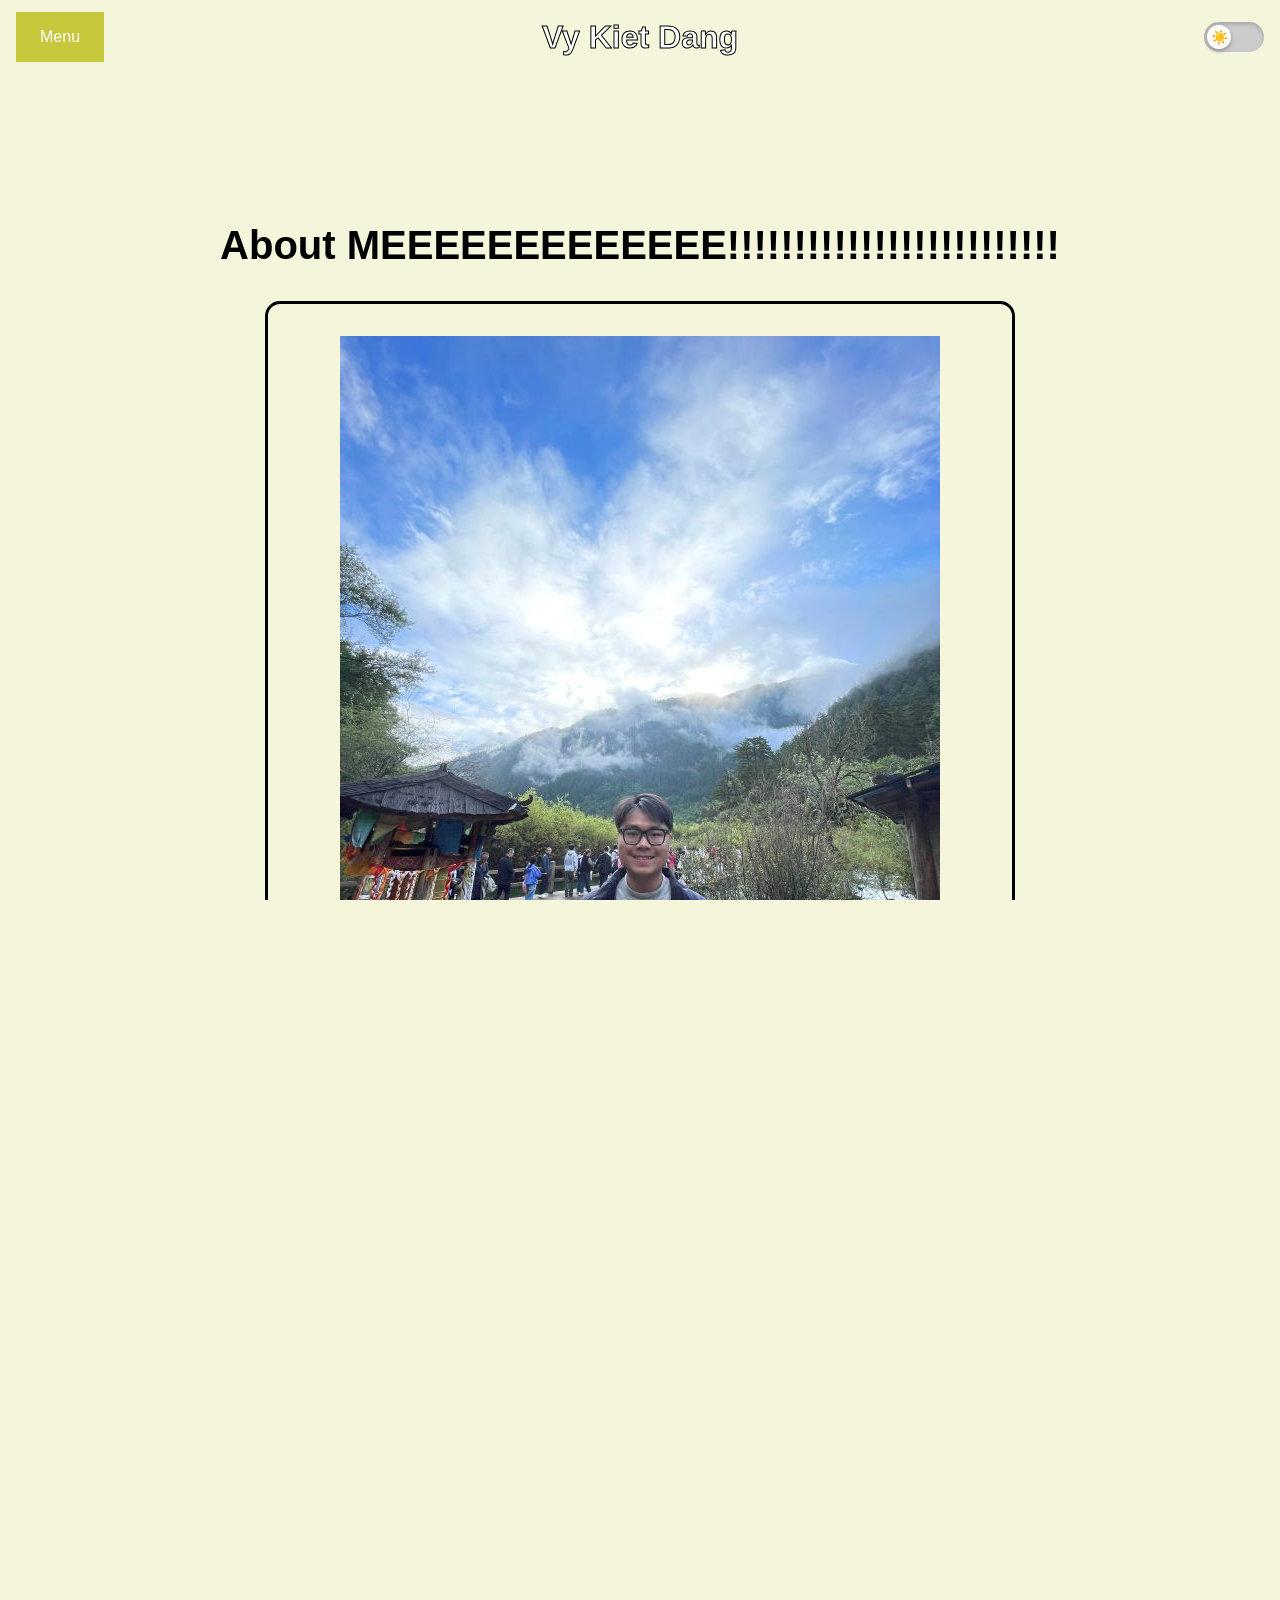
==== about-me.html @ 35a77681 "Upload file from HW4 to HW5" ====
<!doctype html>
<html lang="en">

    <!-- HEAD BEGINS -->
	<head>
		<meta charset="utf-8">
        <meta name="viewport" content="width=device-width, initial-scale=1.0, viewport-fit=cover">


		<title>CSE 134B - VyDang</title>
        <link rel="stylesheet" href="main.css" media="screen">

        <!-- Importing Custom Porsche fonts directly from porsche.com -->
        <link rel="preconnect" href="https://cdn.ui.porsche.com" crossorigin>
        <link rel="dns-prefetch" href="https://cdn.ui.porsche.com" crossorigin>

	</head>
    <!-- HEAD ENDS -->

    <!-- BODY BEGINS -->
	<body>
		<header class="navbar">
            <!-- Pure CSS Hamburger Menu (Mobile Only) -->
            <input type="checkbox" id="menu-toggle" aria-label="Toggle mobile menu">
            <label for="menu-toggle" class="hamburger-label" aria-label="Menu">
                <span></span>
                <span></span>
                <span></span>
            </label>

            <!-- Desktop Dropdown Menu -->
            <nav class="dropdown">
                <button type="button" class="dropbtn">Menu</button>
                <section class="dropdown-content">
                    <a href="index.html">Home</a>
                    <a aria-disabled="true">More to Come :D</a>

                </section>
            </nav>

            <a href="index.html" class="logo-link">
                <h1 class="logo">Vy Kiet Dang</h1>
            </a>

            <!-- Dark Light Mode -->
            <section class="theme-switch-wrapper">
                <label class="theme-switch">
                    <input type="checkbox" id="theme-toggle">
                    <span class="slider"></span>
                </label>
                <span class="theme-label">Dark Mode</span>
            </section>

            <!-- Mobile Menu (Controlled by CSS) -->
            <nav class="mobile-menu">
                <a href="index.html">Home</a>
                <a aria-disabled="true">More to Come :D</a>
            </nav>
		</header>

        <!-- MAIN BEGINS -->
		<main>
              <h2>About MEEEEEEEEEEEEE!!!!!!!!!!!!!!!!!!!!!!!!!</h2>

			<section class="about-me" id="about-me">
                <div class="two-row-layout">
                        <picture> 
                            <source srcset="resources\images\Kiet_JZG_600.jpg 600w , resources\images\KietAndHisFriends_1024.jpg 1024w" , media="(min-width: 1025px)" alt="Kiet (the middle left by the window) and his friends">
                            <img    width="600" alt="Kiet at Jiu Zhai Gou " src="resources\images\Kiet_JZG_600.jpg">
                        </picture>
                        <p> 
                            Kiet spent 3 years at Pasadena City College before transferring to <strong>UC San Diego</strong>, 
                            majoring in <strong>Computer Science</strong>. 
                            Kiet has always been amazed of <b>Robotics</b> technology, 
                            especially application in the field of transportations. 
                            Ever since moving to San Diego for college, 
                            Kiet has fall in love with this place, and is hunting for j*bs 
                            in order to stay with the warm sand and cold ocean. <br>
                            He's also obsessed with <em>Beige and Rounded corners.</em> <br>
                            Haven't mentioned, <strong>Kiet extremely loves cars and anything that could potentially injured him at highspeed</strong>.
                        </p>
                </div>
            </section>
            
            <hr>
            
			<section class="wrapper" >
                <div class="two-column-layout">
                    <ul>
                        <li>GOAL</li>
                        <li>Landing a j*b after college, preferably into automotive industry.</li>
                        <li>Get a Master Degree in the same field.</li>
                        <li>Supports my 2 younger sister's financially.</li>
                        <li>Become a College Instructor at one point and have my own startup.</li>
                    </ul>

                    <ul>
                        <li>FRUSTRATION</li>
                        <li>J*b market.</li>
                        <li>Home is a hemisphere away.</li>
                        <li>College professor is a professional yapper.</li>
                        <li>Overcooked Steak but Undercook Chicken.</li>
                        <li>UC San Diego parking situations.</li>
                        <li>Too broke for expensive hobbies.</li>
                    </ul>
                </div>
			</section> 
            
            <hr>

            <section class="wrapper">
                <div class="two-column-layout">
                <span>
                    <article>
                            <h3>My All-Time Favorite Movie Article</h3>
                            <a href="https://youtu.be/uYPbbksJxIg">
                                <h4>Oppenheimer - Directed by Christopher Nolan (YouTube Trailer)</h4>
                            </a>
                            <picture>
                                <source srcset="resources\images\oppenheimer_600.jpg 600w" alt="Oppenheimer Poster">
                                <img    width="600" alt="Oppenheimer Poster" src="resources\images\oppenheimer_600.jpg">
                            </picture>
                    </article>	
                </span>

                <span>
                    <review-box>
                        <form action="https://httpbin.org/post" method="post">
                            <fieldset>
                                <legend>Movie Feedback</legend>

                                <p>
                                <span>Have you seen the movie?</span><br>
                                <label><input type="radio" name="seen" value="yes" id="seen-yes">Yes</label>
                                <label><input type="radio" name="seen" value="no" id="seen-yes">No</label>                           
                                </p>

                                <p>
                                <label for="opinion">If so, what do you think of it?</label><br>
                                <textarea id="opinion" name="opinion" rows="5" cols="40" placeholder="Share your thoughts..."></textarea>
                                </p>

                                <!-- Disable due to having no backend DB -->
                                <p>
                                <button type="submit" value="Submit">Submit</button>
                                </p>
                            </fieldset>
                        </form>
                    </review-box>

                </span>
                
                </div>
            </section>

            
            <button type="button" class="blow-up"
            onclick="alert('MACHINE WILL SELF DESTRUCT IN 5 SECONDS.');">Try me UwU</button>
            <hr>
            
            <!-- === Custom Element #2 usage === -->
            <hello-world>
            </hello-world>
            <!-- === Custom Element #2 definition (JS allowed here) === -->
            <script>
                class HelloWorld extends HTMLElement {
                constructor() {
                    super();
                    console.log("(￣y▽￣)╭ Ohohoho.....");
                    }
                }
                customElements.define('hello-world', HelloWorld);
            </script>



		</main>
        <!-- MAIN ENDS -->


        <!-- FOOTER BEGINS -->
		<footer>
			<div>
                <p>&copy; <span id="year"></span> Vy Kiet Dang. All rights reserved.</p>
			</div>
		</footer>
        <!-- FOOTER ENDS -->

        <!-- JAVA SCRIPT LINKED -->
        <script src="darkmode.js"></script>

		<!-- JS Disable fail safe, learned it the hard way from 110 -->
        <noscript>
            <p>Hi, you are having your JavaScript turn off. This will affect some components of the website.</p>
        </noscript>

	</body>
    <!-- BODY ENDS -->

</html>
---- main.css ----
@import url("https://cdn.ui.porsche.com/porsche-design-system/styles/font-face.7076ba0.css");

/* ======================================================
    GLOBAL STYLES
====================================================== */
:root {
    --bg-color: beige;
    --text-color: black;
    --nav-bg: rgb(199, 199, 60);
    --menu-bg: #f1f1f1;
    --menu-hover: #ddd;
    --menu-active: #ccc;
    --main-border-radius: 15px;
    --strong-color: red;
}

/* View Transition API, allow for smooth page transition */
@view-transition {
    navigation: auto;
}

/* Dark mode overrides */
.dark {
    --bg-color: #2d2929;
    --text-color: #ffffff;
    --nav-bg: #92a156;
    --menu-bg: #1e1e1e;
    --menu-hover: #333;
    --menu-active: #555;
}
#theme-toggle {
    display: none; /* Hide the original button */
}

/* Switch Container */
.theme-switch-wrapper {
    order: 3;
    display: flex;
    align-items: center;
    gap: 0.5rem;
    flex-shrink: 0;
}

/* Switch Label (clickable area) */
.theme-switch {
    position: relative;
    display: inline-block;
    width: 60px;
    height: 30px;
    cursor: pointer;
}

/* The slider (background track) */
.theme-switch .slider {
    position: absolute;
    top: 0;
    left: 0;
    right: 0;
    bottom: 0;
    background-color: #ccc;
    border-radius: 30px;
    transition: background-color 0.3s ease;
    box-shadow: inset 0 2px 4px rgba(0, 0, 0, 0.2);
}

/* The circle/knob that slides */
.theme-switch .slider::before {
    content: "☀️";
    position: absolute;
    height: 24px;
    width: 24px;
    left: 3px;
    bottom: 3px;
    background-color: white;
    border-radius: 50%;
    transition: transform 0.3s ease, background-color 0.3s ease;
    display: flex;
    align-items: center;
    justify-content: center;
    font-size: 14px;
    box-shadow: 0 2px 4px rgba(0, 0, 0, 0.3);
}

/* When checked (dark mode active) */
.theme-switch input:checked + .slider {
    background-color: #4a5568;
}

.theme-switch input:checked + .slider::before {
    content: "🌙";
    transform: translateX(30px);
}

/* Hover effect */
.theme-switch:hover .slider {
    opacity: 0.9;
}

/* Hide the checkbox input */
.theme-switch input {
    opacity: 0;
    width: 0;
    height: 0;
}

/* Optional: Add text label */
.theme-label {
    color: white;
    font-size: 0.9rem;
    white-space: nowrap;
    display: none; /* Hidden by default, show on larger screens */
}


* {
    background-color: var(--bg-color);
    color: var(--text-color);
    font-family: 'Porsche Next', Arial, sans-serif;
}

*, *::before, *::after {
    box-sizing: inherit;
}

html, body {
    height: 100dvh;
    margin: 0;
    padding: 0;
    overflow-x: hidden;
    animation: slideDown 0.7s ease-in-out;
}

body {
    margin: 0;
    padding-top: env(safe-area-inset-top);
    padding-bottom: env(safe-area-inset-bottom);
}

p > b, strong, em {
    color: var(--strong-color, red);
}

/* ===========================
    ANIMATION
=========================== */
@keyframes slideDown {
    from {
        opacity: 0;
        transform: translateY(-20px);
    }
    to {
        opacity: 1;
        transform: translateY(0);
    }
}

/* ===========================
    NAVBAR - DESKTOP DEFAULT
=========================== */
.navbar {
    display: flex;
    flex-wrap: nowrap;
    justify-content: space-between;
    align-items: center;
    position: sticky;
    top: 0;
    left: 0;
    width: 100%;
    color: white;
    z-index: 1000;
    padding: 0.75rem 1rem;
    box-sizing: border-box;
    gap: 1rem;
}

/* ===========================
    CSS HAMBURGER MENU 
    FOR MOBILE DEVICES
=========================== */
/* Hide the checkbox */
#menu-toggle {
    display: none;
}

/* Hamburger Icon Container (hidden by default) */
.hamburger-label {
    display: none;
    flex-direction: column;
    cursor: pointer;
    padding: 10px;
    background-color: rgb(199, 199, 60);
    border: none;
    border-radius: 5px;
    min-width: 44px;
    min-height: 44px;
    justify-content: center;
    align-items: center;
    gap: 4px;
}

/* Hamburger Lines */
.hamburger-label span {
    width: 25px;
    height: 3px;
    background-color: white;
    transition: all 0.3s ease;
    display: block;
}

/* Animate hamburger to X when checked */
#menu-toggle:checked + .hamburger-label span:nth-child(1) {
    transform: rotate(45deg) translate(7px, 7px);
}

#menu-toggle:checked + .hamburger-label span:nth-child(2) {
    opacity: 0;
}

#menu-toggle:checked + .hamburger-label span:nth-child(3) {
    transform: rotate(-45deg) translate(7px, -7px);
}

/* Mobile Menu (hidden by default) */
.mobile-menu {
    display: none;
    position: fixed;
    top: 60px;
    left: 0;
    width: 100%;
    background-color: #f1f1f1 !important;
    box-shadow: 0px 8px 16px 0px rgba(0,0,0,0.2);
    z-index: 999;
}

/* Show mobile menu when checkbox is checked */
#menu-toggle:checked ~ .mobile-menu {
    display: block;
    animation: slideDown 0.3s ease;
}

.mobile-menu a {
    color: black; /* Force dark text */
    padding: 20px 16px;
    text-decoration: none;
    display: block;
    font-size: 18px;
    border-bottom: 1px solid #ddd;
    min-height: 44px;
    transition: background-color 0.2s ease;
}

.mobile-menu a:hover {
    background-color: #ddd !important;
}

.mobile-menu a:active {
    background-color: #ccc !important;
}

/* Dark Mode - Override for mobile menu */
.dark .mobile-menu {
    background-color: #2a2a2a !important; /* Dark mobile menu background */
    border-top: 1px solid #444;
}

.dark .mobile-menu a {
    color: #e5e5e5 !important; /* Light text in dark mode */
    background-color: #877943 !important;
    border-bottom: 1px solid #444;
}

.dark .mobile-menu a:hover {
    background-color: #3a3a3a !important; /* Slightly lighter on hover */
}

.dark .mobile-menu a:active {
    background-color: #4a4a4a !important; /* Even lighter when active */
}

/* Desktop Menu */
.dropdown {
    position: relative;
    display: inline-block;
}

.dropbtn {
    background-color: color-mix(in srgb, rgb(199, 199, 60) 70%, white);
    background-color: rgb(199, 199, 60); /* Fallback */
    color: white;
    padding: 16px 24px;
    font-size: 16px;
    border: none;
    cursor: pointer;
    min-width: 44px;
    min-height: 44px;
}

.dropdown-content {
    display: none;
    position: absolute;
    background-color: #f1f1f1 !important;
    min-width: 160px;
    box-shadow: 0px 8px 16px 0px rgba(0,0,0,0.2);
    z-index: 1;
}

.dropdown-content a {
    color: black !important;
    padding: 16px;
    text-decoration: none;
    display: block;
    min-height: 44px;
}

.dropdown-content a:hover {
    background-color: #ddd !important;
}

.dropdown-content a:active {
    background-color: #ccc !important;
}

.dropdown:hover .dropdown-content {
    display: block;
}

.dropdown:hover .dropbtn {
    background-color: #d4c27a !important;
}

/* Dark Mode - Override for dropdown */
.dark .dropdown-content {
    background-color: #2a2a2a !important; /* Dark dropdown background */
    border: 1px solid #444;
}

.dark .dropdown-content a {
    color: #e5e5e5 !important; /* Light text in dark mode */
    background-color: #877943 !important;
}

.dark .dropdown-content a:hover {
    background-color: #3a3a3a !important; /* Slightly lighter on hover */
}

.dark .dropdown-content a:active {
    background-color: #4a4a4a !important; /* Even lighter when active */
}

/* LOGO */
.logo-link {
    position: absolute;
    left: 50%;
    transform: translateX(-50%);
    text-decoration: none;
    cursor: pointer;
}

/* Desktop Logo */
.logo {
    color: white;
    font-weight: bold;
    -webkit-text-stroke: 1px black;
    margin: 0;
    font-size: 1.5rem;
}


/* ===========================
    WRAPPER & LAYOUTS
=========================== */
.wrapper {
    display: flex;           /* Flexbox for better centering */
    justify-content: center; /* Horizontally center */
    align-items: center;     /* Vertically center */
    margin: 0 auto;          /* Equal margins on both sides */
    padding: 1rem;           /* Equal padding all around */
}

main {
    padding: 1rem;
    margin-top: 40px;

    & h2 {
        text-align: center;
    }

    & > p {
        text-align: center;
    }
}

fieldset > legend {
        background-color: black;
        color: white;
        padding: 3px 6px;
}


.two-column-layout {
    display: grid;
    grid-template-columns: repeat(2, 1fr);
    border: solid;
    border-radius: var(--main-border-radius, 15px);
    padding: 1rem;
    width: 100%;
    max-width: 100%;
    column-gap: 2rem;
    row-gap: 1rem;
    overflow: hidden;  /* Clips anything trying to escape */
    transition: transform 500ms ease;  /* Transition on element */

    & ol > li:first-child , 
      ul > li:first-child {
        list-style: none;
        font-weight: bold;
        font-size: 1.2em;
        text-align: center;
        border-bottom: 2px solid;
        width: 100%; 
        margin: 0 0 0.5rem 0; 
        padding-bottom: 0.25rem;
        display: block; 
    }

    & article {
        display: flex;
        flex-direction: column;
        align-items: center;
        text-align: center;
    }

    /* Responsive Images */
    & img, 
    & picture img {
        content-visibility: auto;
        max-width: 100%;
        height: auto;
        object-fit: cover;       
        object-position: center;
    }

    & figure {
        margin: 0;
        display: flex;
        flex-direction: column;
        align-items: center;
    }

    & figcaption {
        margin-top: 0.5rem;
        font-style: italic;
    }


    /* ===========================
    TEXT WRAP FOR LONG HEADINGS
    =========================== */
    & h3, h4 {
        word-wrap: break-word;
        overflow-wrap: anywhere;
        text-align: center;
        line-height: 1.3;
    }

}

.two-column-layout:hover  {
    transform: scale(1.05);
}

.about-me {
    display: flex;
    max-inline-size: 750px;
    margin-inline: auto;
}

.two-row-layout {
    display: flex;
    justify-content: center;
    align-items: center;
    flex-direction: column;
    margin: auto;
    padding: 1rem;
    border: solid;
    border-radius: var(--main-border-radius, 15px);

    & img, 
    & picture img {
        content-visibility: auto;
        max-width: 100%;
        height: auto;
        object-fit: cover;       
        object-position: center;
    }

}

#this-is-kiet {
    align-content: center;
}

/* Buttons */
.blow-up {
    padding: 15px 25px;
    font-size: 24px;
    text-align: center;
    cursor: pointer;
    outline: none;
    color: #fff;
    background-color: red;
    border: none;
    border-radius: 15px;
    box-shadow: 0 9px #999;
    min-width: 44px;
    min-height: 44px;
    margin: auto;
    display: grid;

}

button:hover {
    background-color: rgb(213, 167, 73);
}

.blow-up:active {
    background-color: black;
    box-shadow: 0 5px #666;
    transform: translateY(4px);
}

/* ===========================
    REVIEW BOX
=========================== */
review-box {
    content-visibility: auto;
    display: block;
    border: 2px solid #333;
    border-radius: 12px;
    padding: 1em;
    margin: 1.5em 0;
    background-color: #f9f9f9;
    width: 100%;
    box-sizing: border-box;

    & h2 {
        margin-top: 0;
    }

    & p {
        margin-bottom: 1em;
    }
}

/* ===========================
    FORM
=========================== */

form {
    display: flex;
    flex-direction: column;
    gap: 1rem;
    background: #fff;
    padding: 0.5rem;
    border-radius: 6px;
    box-shadow: 0 2px 10px rgba(0,0,0,0.1);
    width: 100%;
    max-width: 400px;

    label {
        display: block;
        font-weight: 300;
        margin-bottom: 0.25rem;
    }


    textarea {
        border-color: #ccc;
    }


    fieldset {
        border: 1px solid #ddd;
        border-radius: 3px;
        padding: 1rem;
    }


    input, textarea, select, button {
        border: 1px solid #ccc;
        border-radius: 3px;
        font-size: 1rem;
    }

    /* Highlight input INVALIDATION */
    input:invalid, select:invalid {
        border: 2px solid #dc2626; 
        box-shadow: 0 0 5px rgba(220, 38, 38, 0.6); 
        border-width: 2px;
    }

    /* Highlight input VALIDATION */
    input:valid, select:valid {
        border: 2px solid #16a34a;
        box-shadow: 0 0 5px rgba(22, 163, 74, 0.4);
        border-width: 2px;
    }

    button {
        background-color: #2563eb;
        color: #fff;
        padding: 0.6rem 1.2rem;
        border: none;
        border-radius: 4px;
        cursor: pointer;
        font-size: 1rem;
        font-weight: 500;
        transition: background-color 0.2s ease;
    }

    button:hover,
    button:focus-visible {
        background-color: #1e40af;
    }

    /* Buttons */
    .button-group {
        display: flex;
        justify-content: space-between;
    }

    output {
        display: block;
        font-size: 0.9rem;
        margin-top: 0.25rem;
    }

    #info {
        color: #16a34a;
    }

    /* Focus styles (keyboard navigation) */
    input:focus, textarea:focus,
    select:focus, button:focus {
        outline: 3px solid #2563eb;
        outline-offset: 2px;
    }

    /* Outputs */
    .error {
        color: #b91c1c;
        font-size: 0.9rem;
    }

    .info {
        color: #15803d;
        font-size: 0.9rem;
    }    

    /* Flash animation for illegal input */
    @keyframes flash {
      0% { background-color: #f8d7da; }
      100% { background-color: white; }
    }
    
    .flash {
      animation: flash 0.5s;
    }
    
    .error {
      color: red;
      font-size: 0.9em;
      opacity: 1;
      transition: opacity 1s ease;
    }
    
    .fade-out {
      opacity: 0;
    }


    /* Character counter styles */
    #comment-info {
        display: block;
        font-size: 0.9rem;
        margin-top: 0.25rem;
        color: #16a34a; /* green by default */
        transition: color 0.3s ease;
    }

    #comment-info.error {
        color: #dc2626; /* red for over limit */
    }

    /* Optional field highlight for visual feedback */
    textarea.error {
        border: 2px solid #dc2626;
        box-shadow: 0 0 5px rgba(220, 38, 38, 0.6);
    }

}


/* ===========================
    MODERN CSS :has() and <pop-over>
=========================== */

/* Select the <form> that specifically 
    :has input:invalid and textarea:invalid, 
    and style that <form> */
form:has(input:invalid, textarea:invalid) {
    border: 2px solid red;
    background-color: color(srgb 100% 95.7% 95.7%);
    background-color: #fff4f4;
}

/* Select the .dropdown that specifically 
    :has .dropdown-content:hover and .dropbtn.
    Function: highlight them whenever hovered over the dropdown content */
.dropdown:has(.dropdown-content:hover) .dropbtn {
    background-color: color(srgb 98.0% 72.2% 30.2%);
    background-color: #c7b84d;
    transition: background-color 0.3s ease;
}

/* Select the <review-box> that specifically 
    :has textarea:focus.
    Function: adds a green glow effect when the <textarea> inside it is focused */
review-box:has(textarea:focus) {
    box-shadow: 0 0 30px rgba(0, 128, 0, 0.3);
    transition: box-shadow 0.3s ease;
}

/* Disable the user from scrolling as a prank */
body:has(#my-popover:popover-open) {
    overflow: hidden;
}

footer {
    text-align: center;
    padding: 2rem 1rem;
    margin-top: 3rem;
}

/* ======================================================
    MOBILE RESPONSIVE (0-600px)
====================================================== */
@media screen and (max-width: 600px) {
    /* Show Hamburger, Hide Desktop Menu */
    .hamburger-label {
        display: flex;
    }

    .dropdown {
        display: none;
    }

    /* Mobile Navigation */
    .navbar {
        justify-content: space-between;
        padding: 0.5rem 1rem;
    }

    .logo {
        position: static; /* Remove absolute positioning */
        transform: none; /* Remove transform */
        order: 2;
        font-size: 1.5rem;
        text-align: center;
        flex: 1;
        padding: 0 0.5rem;
    }
    .logo-link {
        position: static;
        transform: none;
        order: 2;
        flex: 1;
        text-align: center;
        padding: 0;
        margin: 0 0.5rem;
    }


      /* Theme Toggle Button */
    #theme-toggle {
        order: 3;
        padding: 0.4rem 0.6rem;
        font-size: 0.8rem;
    }


    /* Single Column Layout */
    .wrapper .two-column-layout {
        grid-template-columns: 1fr;
    }

    /* Ensure list headers are centered on mobile */
    .two-column-layout ol > li:first-child,
    .two-column-layout ul > li:first-child {
        text-align: center;
        width: 100%;
        margin-left: 0;
        margin-right: 0;
        padding-left: 0;
        padding-right: 0;
    }


    .two-column-layout:has(:only-child) {
        display: flex;
        flex-direction: column;
        align-items: center;
        justify-content: center;
        text-align: center;
        max-width: 600px;
        margin-inline: auto;
        padding: 1.5rem;
        gap: 1rem;
    }

    iframe {
        max-width: 100%;
        height: auto;
    }

    main {
        margin-top: 60px;
    }

    main h2 {
        font-size: 1.5rem;
    }

    .two-row-layout {
    padding: 1.5rem 1rem;
    border-style: none;  /* Remove border on small screens */
    }

    .two-row-layout img {
        max-width: 100%;
        width: 100%;  /* Full width on mobile */
    }
}

/* ======================================================
    TABLET RESPONSIVE (601px - 1024px)
====================================================== */
@media screen and (min-width: 601px) and (max-width: 1024px) {
    p { 
        font-size: 1.2rem;
    }

    li {
        font-size: 1.1rem;
    }
    
    .wrapper {
        max-width: 90%;
        padding-inline: 2rem;
    }

    .two-column-layout {
        grid-template-columns: repeat(2, 1fr);
        max-width: 100%;
        margin-inline: auto;
        gap: 1.5rem;
    }

    .logo {
        font-size: 1.8rem;
    }

    main h2 {
        font-size: 2rem;
    }

    /* Touch-friendly spacing for tablets */
    .dropdown-content a {
        padding: 18px;
        min-height: 50px;
    }

    .dropbtn {
        padding: 18px 26px;
        min-height: 50px;
    }

    .about-me {
        max-width: 90%;  /* Use more screen space */
    }

    .two-row-layout img {
        max-width: 80%;  /* Slightly constrained */
    }

}

/* ======================================================
    DESKTOP RESPONSIVE (1025px+)
====================================================== */
@media screen and (min-width: 1025px) {
    .wrapper {
        max-width: 1200px;
    }

    .two-column-layout {
        grid-template-columns: repeat(2, 1fr);
        max-width: 1000px;
        margin-inline: auto;
        gap: 3rem;
    }

    .logo {
        font-size: 2rem;
    }

    main {
        margin-top: 100px;

        & h2 {
            font-size: 2.5rem;
        }

        & > p {
            font-size: 1.2rem;
        }
    }

    .two-row-layout {
        max-width: 1000px;
        padding: 2rem;

        & img {
            max-width: 600px;  /* Prevent huge images */
        }

        & p {
            font-size: 1.1rem;  /* Larger, easier to read */
        }
    }   
}
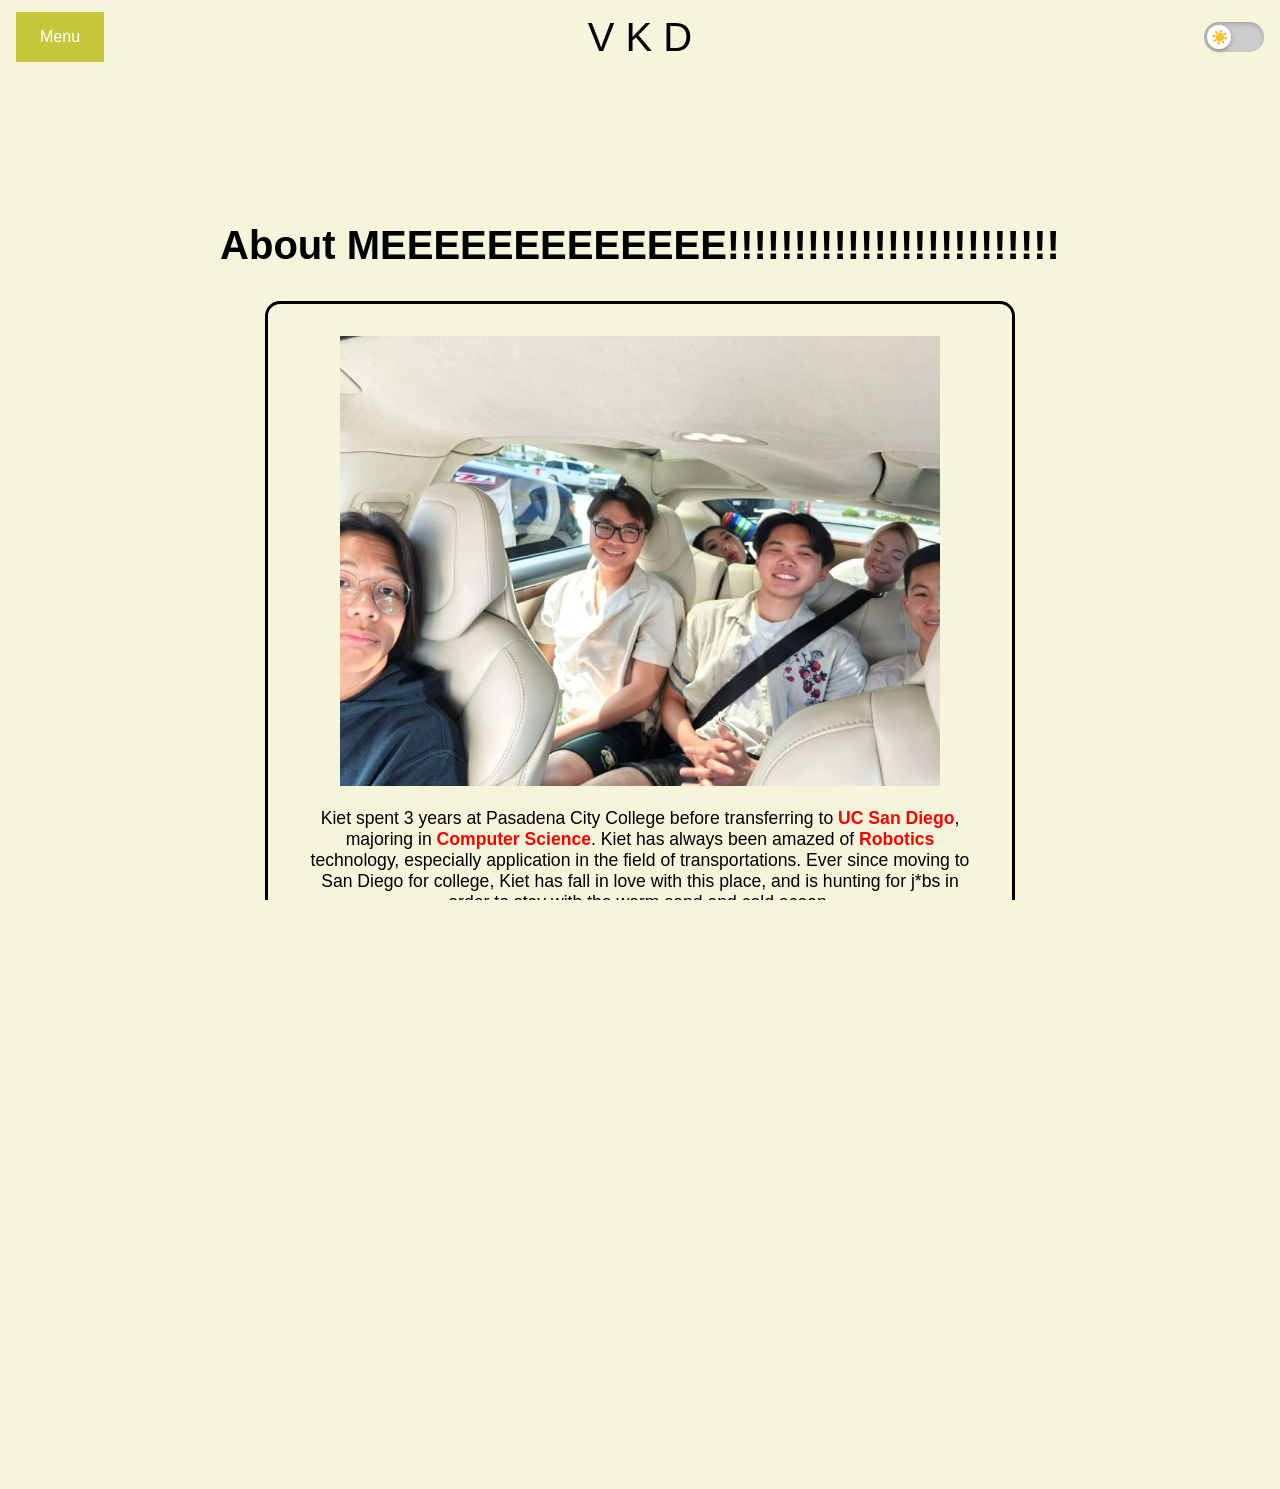
==== commit 967f19d8: "Removing unwanted tags, restyling navbar and index.html." ====
--- a/about-me.html
+++ b/about-me.html
@@ -6,19 +6,18 @@
 		<meta charset="utf-8">
         <meta name="viewport" content="width=device-width, initial-scale=1.0, viewport-fit=cover">
 
+		<title>CSE 134B - VyDang</title>
 
-		<title>CSE 134B - VyDang</title>
         <link rel="stylesheet" href="main.css" media="screen">
+        <link rel="icon" type="image/x-icon" href="resources\images\vkd.ico">
 
         <!-- Importing Custom Porsche fonts directly from porsche.com -->
         <link rel="preconnect" href="https://cdn.ui.porsche.com" crossorigin>
         <link rel="dns-prefetch" href="https://cdn.ui.porsche.com" crossorigin>
+                
+	</head>
 
-	</head>
-    <!-- HEAD ENDS -->
-
-    <!-- BODY BEGINS -->
-	<body>
+    <body>
 		<header class="navbar">
             <!-- Pure CSS Hamburger Menu (Mobile Only) -->
             <input type="checkbox" id="menu-toggle" aria-label="Toggle mobile menu">
@@ -33,14 +32,13 @@
                 <button type="button" class="dropbtn">Menu</button>
                 <section class="dropdown-content">
                     <a href="index.html">Home</a>
+                    <a href="about-me.html">About Me</a>
+                    <a href="cars.html">CARS</a>
                     <a aria-disabled="true">More to Come :D</a>
-
                 </section>
             </nav>
 
-            <a href="index.html" class="logo-link">
-                <h1 class="logo">Vy Kiet Dang</h1>
-            </a>
+            <a href="index.html" class="logo-link">V K D</a>
 
             <!-- Dark Light Mode -->
             <section class="theme-switch-wrapper">
@@ -54,6 +52,8 @@
             <!-- Mobile Menu (Controlled by CSS) -->
             <nav class="mobile-menu">
                 <a href="index.html">Home</a>
+                <a href="about-me.html">About Me</a>
+                <a href="cars.html">CARS</a>
                 <a aria-disabled="true">More to Come :D</a>
             </nav>
 		</header>
@@ -108,7 +108,8 @@
             
             <hr>
 
-            <section class="wrapper">
+            <!-- Disabling the Review Box feature. -->
+            <!-- <section class="wrapper">
                 <div class="two-column-layout">
                 <span>
                     <article>
@@ -140,7 +141,6 @@
                                 <textarea id="opinion" name="opinion" rows="5" cols="40" placeholder="Share your thoughts..."></textarea>
                                 </p>
 
-                                <!-- Disable due to having no backend DB -->
                                 <p>
                                 <button type="submit" value="Submit">Submit</button>
                                 </p>
@@ -151,12 +151,7 @@
                 </span>
                 
                 </div>
-            </section>
-
-            
-            <button type="button" class="blow-up"
-            onclick="alert('MACHINE WILL SELF DESTRUCT IN 5 SECONDS.');">Try me UwU</button>
-            <hr>
+            </section> -->
             
             <!-- === Custom Element #2 usage === -->
             <hello-world>
--- a/main.css
+++ b/main.css
@@ -89,6 +89,7 @@
 .theme-switch input:checked + .slider::before {
     content: "🌙";
     transform: translateX(30px);
+    transition: transform 0.7s ease, background-color 0.3s ease;
 }
 
 /* Hover effect */
@@ -128,6 +129,14 @@
     padding: 0;
     overflow-x: hidden;
     animation: slideDown 0.7s ease-in-out;
+}
+
+h1 {
+    font-size: 4.5rem;
+    text-align: center;
+    margin-bottom: 1.5rem;
+    font-weight: bold;
+    line-height: 1.2;
 }
 
 body {
@@ -354,17 +363,9 @@
     transform: translateX(-50%);
     text-decoration: none;
     cursor: pointer;
-}
-
-/* Desktop Logo */
-.logo {
-    color: white;
-    font-weight: bold;
-    -webkit-text-stroke: 1px black;
-    margin: 0;
-    font-size: 1.5rem;
-}
-
+    font-size: 2.5rem; 
+
+}
 
 /* ===========================
     WRAPPER & LAYOUTS
@@ -385,8 +386,9 @@
         text-align: center;
     }
 
-    & > p {
+    & p {
         text-align: center;
+        font-size: 1.4rem;
     }
 }
 
@@ -494,10 +496,6 @@
         object-position: center;
     }
 
-}
-
-#this-is-kiet {
-    align-content: center;
 }
 
 /* Buttons */
@@ -700,6 +698,202 @@
 
 }
 
+/* Project Cards Grid Container Masonry Layout*/
+.projects-grid {
+    max-width: 1200px;
+    margin: 0 auto;
+    padding: 2rem 1rem;
+    position: relative;
+}
+
+.projects-grid project-card {
+    width: calc(33.333% - 1.5rem);
+    margin: 0 !important; /* Force no margin */
+    padding: 0 !important; /* Force no padding */
+}
+
+.projects-grid project-card {
+    width: calc(33.333% - 1.5rem);
+    /* REMOVE margin-bottom - masonry handles spacing */
+}
+
+
+/* Data Control Buttons */
+.data-controls {
+    display: flex;
+    gap: 1rem;
+    justify-content: center;
+    padding: 2rem 1rem;
+    margin: 0 auto;
+    max-width: 600px;
+}
+
+.data-btn {
+    flex: 1;
+    padding: 1rem 2rem;
+    font-size: 1.1rem;
+    font-weight: 600;
+    border: 2px solid var(--nav-bg);
+    background: var(--nav-bg);
+    color: white;
+    border-radius: 8px;
+    cursor: pointer;
+    transition: all 0.3s ease;
+}
+
+.data-btn:hover {
+    background: transparent;
+    color: var(--nav-bg);
+    transform: translateY(-2px);
+}
+
+.data-btn:active {
+    transform: translateY(0);
+}
+
+/* ===========================
+    Crud preview localStorage
+=========================== */
+    .manage-form {
+        max-width: 600px;
+        margin: 0 auto;
+    }
+
+    .manage-list-container {
+        max-width: 900px;
+        margin: 0 auto;
+        width: 100%;
+    }
+
+    .list-header {
+        display: flex;
+        justify-content: space-between;
+        align-items: center;
+        margin-bottom: 1.5rem;
+        flex-wrap: wrap;
+        gap: 1rem;
+    }
+
+    .list-header h3 {
+        margin: 0;
+    }
+
+    .refresh-btn {
+        padding: 0.5rem 1rem;
+        font-size: 0.9rem;
+        cursor: pointer;
+        border-radius: 6px;
+        border: 1px solid var(--nav-bg);
+        background-color: var(--nav-bg);
+        color: white;
+        transition: opacity 0.3s ease;
+    }
+
+    .refresh-btn:hover {
+        opacity: 0.8;
+    }
+
+    .cars-list {
+        display: flex;
+        flex-direction: column;
+        gap: 1rem;
+    }
+
+    .car-item {
+        display: grid;
+        grid-template-columns: 100px 1fr auto;
+        gap: 1rem;
+        padding: 1rem;
+        background-color: rgba(255, 255, 255, 0.05);
+        border-radius: var(--main-border-radius, 15px);
+        border: 2px solid;
+        align-items: center;
+    }
+
+    .car-item img {
+        width: 100px;
+        height: 70px;
+        object-fit: cover;
+        border-radius: 8px;
+    }
+
+    .car-info {
+        flex: 1;
+    }
+
+    .car-info h4 {
+        margin: 0 0 0.5rem 0;
+    }
+
+    .car-info p {
+        margin: 0;
+        font-size: 0.9rem;
+        opacity: 0.8;
+        overflow: hidden;
+        text-overflow: ellipsis;
+        display: -webkit-box;
+        -webkit-line-clamp: 2;
+        -webkit-box-orient: vertical;
+    }
+
+    .car-actions {
+        display: flex;
+        gap: 0.5rem;
+        flex-direction: column;
+    }
+
+    .car-actions button {
+        padding: 0.5rem 1rem;
+        border: none;
+        border-radius: 6px;
+        font-size: 0.9rem;
+        cursor: pointer;
+        min-width: 80px;
+        transition: transform 0.2s ease, opacity 0.3s ease;
+    }
+
+    .car-actions button:hover {
+        opacity: 0.9;
+        transform: translateY(-2px);
+    }
+
+    .btn-edit {
+        background-color: #3b82f6;
+        color: white;
+    }
+
+    .btn-delete {
+        background-color: #ef4444;
+        color: white;
+    }
+
+    .empty-state {
+        text-align: center;
+        padding: 3rem;
+        opacity: 0.6;
+    }
+
+    @media (max-width: 600px) {
+        .car-item {
+            grid-template-columns: 1fr;
+            text-align: center;
+        }
+
+        .car-item img {
+            margin: 0 auto;
+        }
+
+        .car-actions {
+            flex-direction: row;
+            justify-content: center;
+        }
+
+        .list-header {
+            flex-direction: column;
+            text-align: center;
+        }
+    }
+
 
 /* ===========================
     MODERN CSS :has() and <pop-over>
@@ -761,15 +955,6 @@
         padding: 0.5rem 1rem;
     }
 
-    .logo {
-        position: static; /* Remove absolute positioning */
-        transform: none; /* Remove transform */
-        order: 2;
-        font-size: 1.5rem;
-        text-align: center;
-        flex: 1;
-        padding: 0 0.5rem;
-    }
     .logo-link {
         position: static;
         transform: none;
@@ -778,10 +963,11 @@
         text-align: center;
         padding: 0;
         margin: 0 0.5rem;
-    }
-
-
-      /* Theme Toggle Button */
+        font-size: 2.5rem; 
+    }
+
+
+    /* Theme Toggle Button */
     #theme-toggle {
         order: 3;
         padding: 0.4rem 0.6rem;
@@ -825,6 +1011,10 @@
 
     main {
         margin-top: 60px;
+
+        & p {
+            font-size: 1.2rem;
+        }
     }
 
     main h2 {
@@ -840,6 +1030,31 @@
         max-width: 100%;
         width: 100%;  /* Full width on mobile */
     }
+
+    /* Project Cards Grid Container */
+    .projects-grid {
+        display: flex;
+        flex-direction: column;
+        align-items: center;
+        gap: 1.5rem;
+        padding: 1rem;
+    }
+    
+    .projects-grid project-card {
+        width: 100%;
+        max-width: 350px;
+    }
+
+    .data-controls {
+        flex-direction: column;
+        padding: 1rem;
+    }
+
+    h1 {
+        font-size: 4rem;
+        text-align: center;
+    }
+
 }
 
 /* ======================================================
@@ -866,10 +1081,6 @@
         gap: 1.5rem;
     }
 
-    .logo {
-        font-size: 1.8rem;
-    }
-
     main h2 {
         font-size: 2rem;
     }
@@ -891,6 +1102,10 @@
 
     .two-row-layout img {
         max-width: 80%;  /* Slightly constrained */
+    }
+    
+    .projects-grid project-card {
+        width: calc(50% - 1.5rem);
     }
 
 }
@@ -910,10 +1125,6 @@
         gap: 3rem;
     }
 
-    .logo {
-        font-size: 2rem;
-    }
-
     main {
         margin-top: 100px;
 
@@ -922,7 +1133,7 @@
         }
 
         & > p {
-            font-size: 1.2rem;
+            font-size: 1.7rem;
         }
     }
 
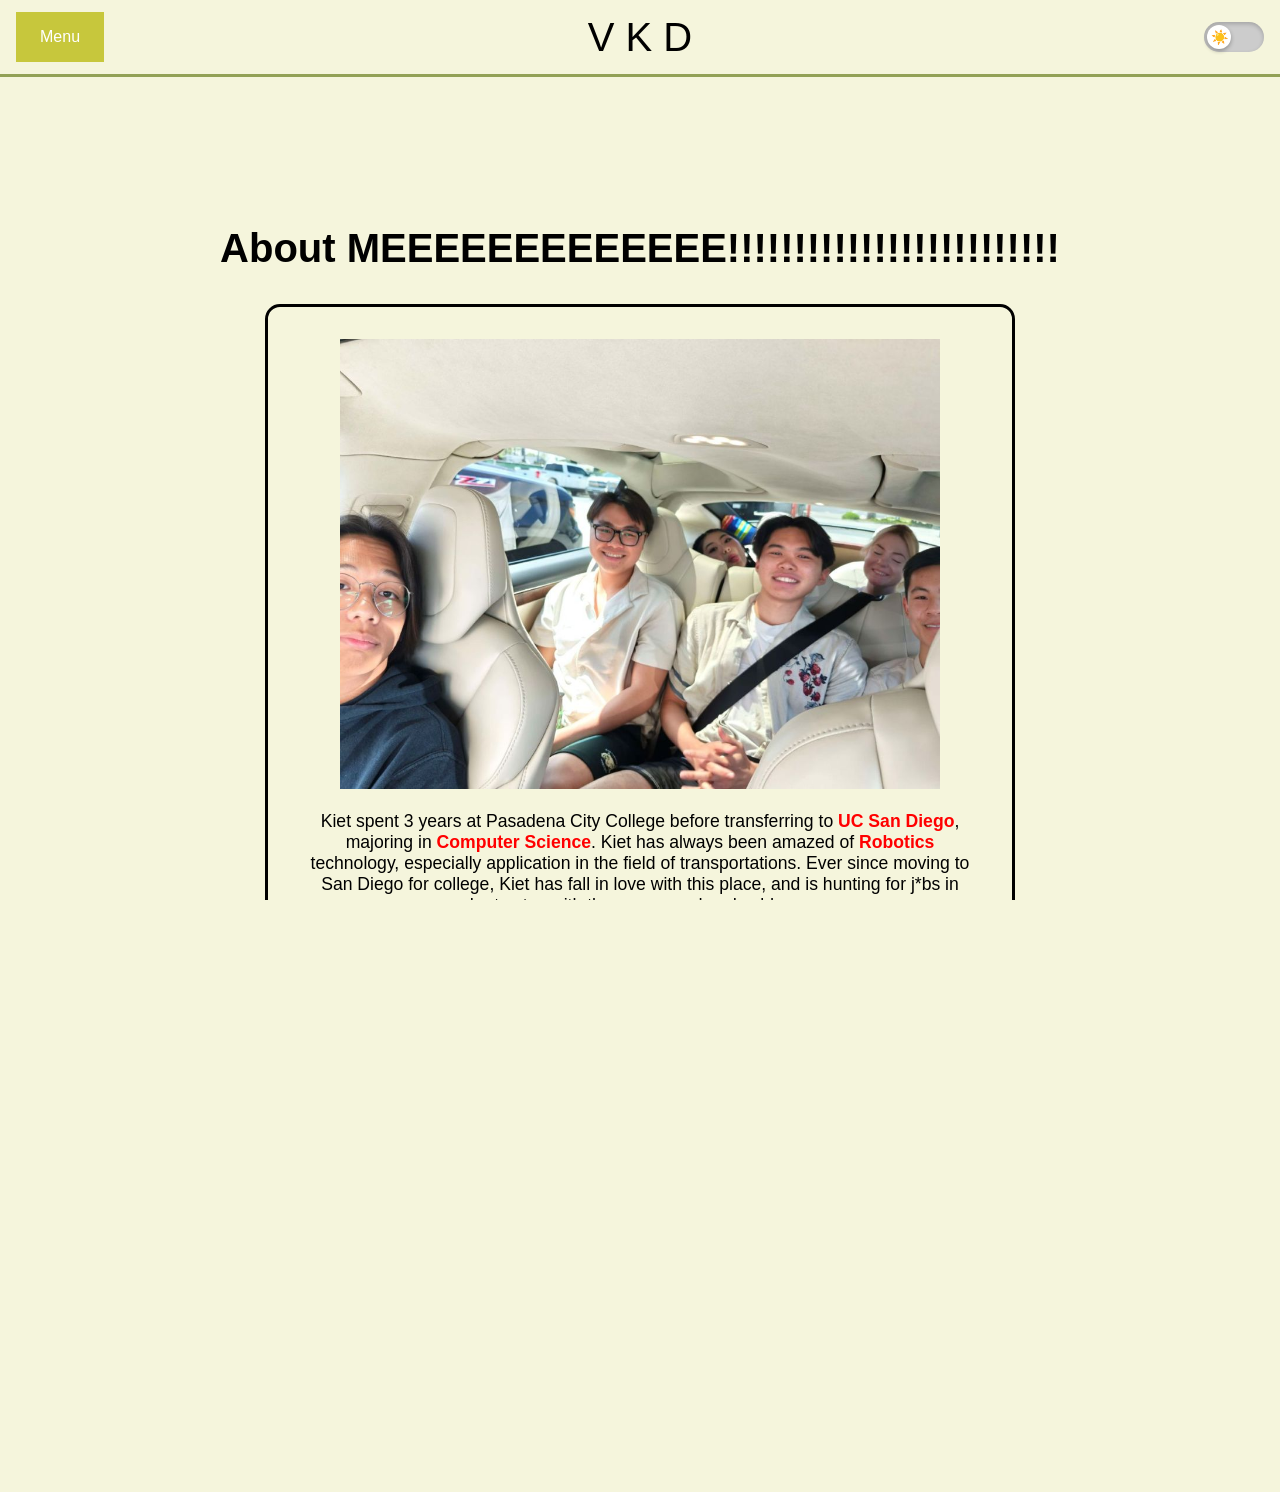
==== commit d8467997: "Finished with all of my html pages and styling. Ready to migrate completely to Astro." ====
--- a/about-me.html
+++ b/about-me.html
@@ -33,8 +33,9 @@
                 <section class="dropdown-content">
                     <a href="index.html">Home</a>
                     <a href="about-me.html">About Me</a>
-                    <a href="cars.html">CARS</a>
-                    <a aria-disabled="true">More to Come :D</a>
+                    <a href="cars.html">Cars</a>
+                    <a href="contact.html">Contact Kiet</a>
+                    <a href="project.html">Projects</a>
                 </section>
             </nav>
 
@@ -53,8 +54,9 @@
             <nav class="mobile-menu">
                 <a href="index.html">Home</a>
                 <a href="about-me.html">About Me</a>
-                <a href="cars.html">CARS</a>
-                <a aria-disabled="true">More to Come :D</a>
+                <a href="cars.html">Cars</a>
+                <a href="contact.html">Contact Kiet</a>
+                <a href="project.html">Projects</a>
             </nav>
 		</header>
 
--- a/main.css
+++ b/main.css
@@ -132,7 +132,7 @@
 }
 
 h1 {
-    font-size: 4.5rem;
+    font-size: 5.5rem;
     text-align: center;
     margin-bottom: 1.5rem;
     font-weight: bold;
@@ -180,6 +180,7 @@
     padding: 0.75rem 1rem;
     box-sizing: border-box;
     gap: 1rem;
+    border-bottom: solid #92a156;
 }
 
 /* ===========================
@@ -400,6 +401,7 @@
 
 
 .two-column-layout {
+    margin: auto;
     display: grid;
     grid-template-columns: repeat(2, 1fr);
     border: solid;
@@ -411,6 +413,15 @@
     row-gap: 1rem;
     overflow: hidden;  /* Clips anything trying to escape */
     transition: transform 500ms ease;  /* Transition on element */
+    align-items: center;  /* Vertically center grid items */
+
+    & span {
+        display: flex;
+        flex-direction: column;
+        justify-content: center;
+        align-items: center;
+        text-align: center;
+    }
 
     & ol > li:first-child , 
       ul > li:first-child {
@@ -754,9 +765,19 @@
 /* ===========================
     Crud preview localStorage
 =========================== */
+    .crud-container{
+        display: flex;
+        justify-content: center;
+        align-items: center;
+        flex-direction: column;
+        width: 100%;
+        margin: 0 auto;
+    }
+
     .manage-form {
         max-width: 600px;
         margin: 0 auto;
+        width: 100%;
     }
 
     .manage-list-container {
@@ -832,7 +853,6 @@
         overflow: hidden;
         text-overflow: ellipsis;
         display: -webkit-box;
-        -webkit-line-clamp: 2;
         -webkit-box-orient: vertical;
     }
 
@@ -928,6 +948,53 @@
 /* Disable the user from scrolling as a prank */
 body:has(#my-popover:popover-open) {
     overflow: hidden;
+}
+
+/* Contact Links - Styled Square Boxes */
+.contact-links {
+    display: flex;
+    gap: 2rem;
+    justify-content: center;
+    flex-wrap: wrap;
+    list-style: none;
+    padding: 0;
+    margin: 2rem 0;
+}
+
+.contact-links li {
+    list-style: none;
+}
+
+.contact-links a {
+    display: inline-flex;
+    align-items: center;
+    justify-content: center;
+    width: 120px;
+    height: 120px;
+    background: linear-gradient(135deg, #667eea 0%, #764ba2 100%);
+    color: white;
+    text-decoration: none;
+    border-radius: 8px;
+    font-weight: 600;
+    transition: all 0.3s ease;
+    text-align: center;
+    padding: 1rem;
+    box-sizing: border-box;
+}
+
+.contact-links a:hover {
+    transform: translateY(-5px);
+    box-shadow: 0 8px 20px rgba(0, 0, 0, 0.2);
+}
+
+.contact-links svg {
+    width: 48px;
+    height: 48px;
+    transition: transform 0.3s ease;
+}
+
+.contact-links a:hover svg {
+    transform: scale(1.1);
 }
 
 footer {
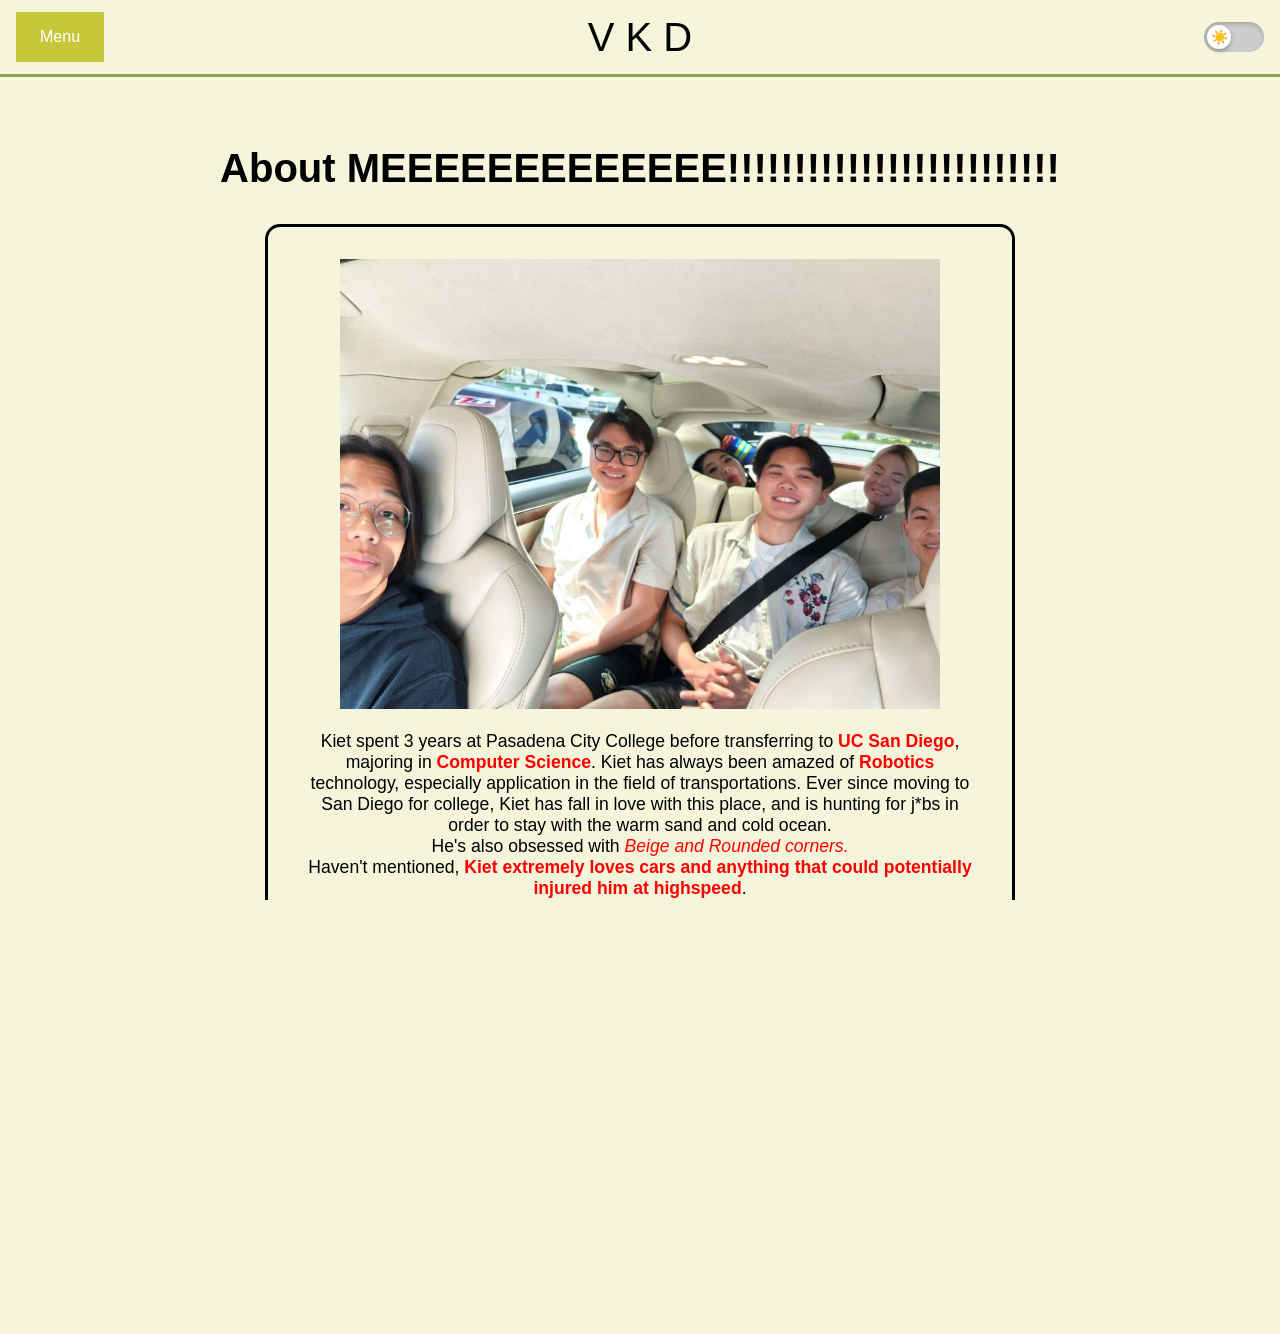
==== commit d10b1440: "Final tunes before switching completely to ASTRO" ====
--- a/about-me.html
+++ b/about-me.html
@@ -108,8 +108,6 @@
                 </div>
 			</section> 
             
-            <hr>
-
             <!-- Disabling the Review Box feature. -->
             <!-- <section class="wrapper">
                 <div class="two-column-layout">
@@ -179,6 +177,7 @@
 		<footer>
 			<div>
                 <p>&copy; <span id="year"></span> Vy Kiet Dang. All rights reserved.</p>
+                <a href="contact.html">Contact @Kiet</a>
 			</div>
 		</footer>
         <!-- FOOTER ENDS -->
--- a/main.css
+++ b/main.css
@@ -4,6 +4,7 @@
     GLOBAL STYLES
 ====================================================== */
 :root {
+    --transition-theme: all 0.7s cubic-bezier(0.4, 0, 0.2, 1);
     --bg-color: beige;
     --text-color: black;
     --nav-bg: rgb(199, 199, 60);
@@ -19,7 +20,7 @@
     navigation: auto;
 }
 
-/* Dark mode overrides */
+/* Dark mode configurations */
 .dark {
     --bg-color: #2d2929;
     --text-color: #ffffff;
@@ -28,6 +29,12 @@
     --menu-hover: #333;
     --menu-active: #555;
 }
+
+/* Add smooth transitions to elements using CSS variables */
+body, nav, .menu, main, section {
+    transition: var(--transition-theme);
+}
+
 #theme-toggle {
     display: none; /* Hide the original button */
 }
@@ -59,7 +66,7 @@
     bottom: 0;
     background-color: #ccc;
     border-radius: 30px;
-    transition: background-color 0.3s ease;
+    transition: var(--transition-theme);
     box-shadow: inset 0 2px 4px rgba(0, 0, 0, 0.2);
 }
 
@@ -73,7 +80,7 @@
     bottom: 3px;
     background-color: white;
     border-radius: 50%;
-    transition: transform 0.3s ease, background-color 0.3s ease;
+    transition: var(--transition-theme);
     display: flex;
     align-items: center;
     justify-content: center;
@@ -88,8 +95,7 @@
 
 .theme-switch input:checked + .slider::before {
     content: "🌙";
-    transform: translateX(30px);
-    transition: transform 0.7s ease, background-color 0.3s ease;
+    transform: translateX(30px) rotate(360deg);
 }
 
 /* Hover effect */
@@ -112,11 +118,11 @@
     display: none; /* Hidden by default, show on larger screens */
 }
 
-
 * {
     background-color: var(--bg-color);
     color: var(--text-color);
     font-family: 'Porsche Next', Arial, sans-serif;
+    transition: var(--transition-theme);
 }
 
 *, *::before, *::after {
@@ -129,6 +135,8 @@
     padding: 0;
     overflow-x: hidden;
     animation: slideDown 0.7s ease-in-out;
+    display: flex;
+    flex-direction: column;
 }
 
 h1 {
@@ -181,6 +189,7 @@
     box-sizing: border-box;
     gap: 1rem;
     border-bottom: solid #92a156;
+    transition: var(--transition-theme);
 }
 
 /* ===========================
@@ -291,11 +300,11 @@
 .dropdown {
     position: relative;
     display: inline-block;
+    transition: var(--transition-theme);
 }
 
 .dropbtn {
-    background-color: color-mix(in srgb, rgb(199, 199, 60) 70%, white);
-    background-color: rgb(199, 199, 60); /* Fallback */
+    background-color: rgb(199, 199, 60);
     color: white;
     padding: 16px 24px;
     font-size: 16px;
@@ -303,6 +312,7 @@
     cursor: pointer;
     min-width: 44px;
     min-height: 44px;
+    transition: all 0.75s cubic-bezier(0.4, 0, 0.2, 1);
 }
 
 .dropdown-content {
@@ -365,7 +375,6 @@
     text-decoration: none;
     cursor: pointer;
     font-size: 2.5rem; 
-
 }
 
 /* ===========================
@@ -381,7 +390,8 @@
 
 main {
     padding: 1rem;
-    margin-top: 40px;
+    margin-top: 20px;
+    flex: 1;
 
     & h2 {
         text-align: center;
@@ -390,6 +400,10 @@
     & p {
         text-align: center;
         font-size: 1.4rem;
+    }
+
+    & a {
+        font-size: 1.5rem;
     }
 }
 
@@ -414,6 +428,7 @@
     overflow: hidden;  /* Clips anything trying to escape */
     transition: transform 500ms ease;  /* Transition on element */
     align-items: center;  /* Vertically center grid items */
+    transition: var(--transition-theme);
 
     & span {
         display: flex;
@@ -421,6 +436,7 @@
         justify-content: center;
         align-items: center;
         text-align: center;
+
     }
 
     & ol > li:first-child , 
@@ -569,7 +585,7 @@
     display: flex;
     flex-direction: column;
     gap: 1rem;
-    background: #fff;
+    background: var(--bg-color);
     padding: 0.5rem;
     border-radius: 6px;
     box-shadow: 0 2px 10px rgba(0,0,0,0.1);
@@ -580,25 +596,32 @@
         display: block;
         font-weight: 300;
         margin-bottom: 0.25rem;
+        color: var(--text-color);
     }
 
 
     textarea {
-        border-color: #ccc;
+        border-color: var(--text-color);
+        background-color: var(--bg-color);
+        color: var(--text-color);
     }
 
 
     fieldset {
-        border: 1px solid #ddd;
+        border: 1px solid var(--text-color);
         border-radius: 3px;
         padding: 1rem;
+        background-color: var(--bg-color);
     }
 
 
     input, textarea, select, button {
-        border: 1px solid #ccc;
+        border: 1px solid var(--text-color);
         border-radius: 3px;
         font-size: 1rem;
+        background-color: var(--bg-color);
+        color: var(--text-color);
+        padding: 0.5rem;
     }
 
     /* Highlight input INVALIDATION */
@@ -616,15 +639,15 @@
     }
 
     button {
-        background-color: #2563eb;
-        color: #fff;
+        background-color: var(--nav-bg);
+        color: white;
         padding: 0.6rem 1.2rem;
         border: none;
         border-radius: 4px;
         cursor: pointer;
         font-size: 1rem;
         font-weight: 500;
-        transition: background-color 0.2s ease;
+        transition: opacity 0.3s ease, transform 0.2s ease;
     }
 
     button:hover,
@@ -765,169 +788,362 @@
 /* ===========================
     Crud preview localStorage
 =========================== */
-    .crud-container{
-        display: flex;
+.crud-container {
+    display: flex;
+    justify-content: center;
+    align-items: center;
+    flex-direction: column;
+    margin: auto;
+    background-color: var(--bg-color);
+    box-sizing: border-box;
+}
+
+/* CRUD Form Styles */
+.crud-form {
+    border: 2px solid var(--text-color);
+    border-radius: var(--main-border-radius, 15px);
+    display: flex;
+    flex-direction: column;
+    gap: 1.5rem;
+    width: 100%;
+    background-color: var(--bg-color);
+    padding: 1.5rem;
+    box-sizing: border-box;
+}
+
+.crud-form h3 {
+    background-color: var(--bg-color);
+    color: var(--text-color);
+    padding: 1rem;
+    margin: 0;
+    text-align: center;
+    border-radius: 4px;
+    font-size: 1.3rem;
+}
+
+.crud-form label {
+    display: block;
+    font-weight: 600;
+    margin-bottom: 0.5rem;
+    background-color: var(--bg-color);
+    color: var(--text-color);
+}
+
+.crud-form input,
+.crud-form textarea {
+    width: 100%;
+    padding: 0.75rem;
+    border: 2px solid var(--text-color);
+    border-radius: 4px;
+    font-size: 1rem;
+    background-color: var(--bg-color);
+    color: var(--text-color);
+    font-family: inherit;
+    box-sizing: border-box;
+}
+
+.crud-form input::placeholder,
+.crud-form textarea::placeholder {
+    color: var(--text-color);
+    opacity: 0.5;
+}
+
+.crud-form input:focus,
+.crud-form textarea:focus {
+    outline: 3px solid var(--nav-bg);
+    outline-offset: 2px;
+}
+
+.crud-form textarea {
+    resize: vertical;
+    min-height: 120px;
+}
+
+/* Form Actions - Centered Buttons */
+.form-actions {
+    display: flex;
+    flex-direction: column;
+    gap: 0.75rem;
+    align-items: center;
+    margin-top: 1rem;
+}
+
+.form-actions button {
+    width: 100%;
+    max-width: 300px;
+    padding: 0.75rem 1.5rem;
+    border: none;
+    border-radius: 6px;
+    font-size: 1rem;
+    font-weight: 600;
+    cursor: pointer;
+    transition: opacity 0.3s ease, transform 0.2s ease;
+}
+
+.btn-primary {
+    background-color: var(--nav-bg);
+    color: white;
+}
+
+.btn-secondary {
+    background-color: #666;
+    color: white;
+}
+
+.form-actions button:hover {
+    opacity: 0.8;
+    transform: translateY(-2px);
+}
+
+.form-actions button:active {
+    transform: translateY(0);
+}
+
+/* Manage Form Container */
+.manage-form {
+    max-width: 600px;
+    margin: 0 auto;
+    width: 100%;
+}
+
+/* Car List Styles */
+.manage-list-container {
+    max-width: 900px;
+    margin: 0 auto;
+    width: 100%;
+    padding: 0 1rem;
+    box-sizing: border-box;
+}
+
+.list-header {
+    display: flex;
+    justify-content: space-between;
+    align-items: center;
+    margin-bottom: 1.5rem;
+    flex-wrap: wrap;
+    gap: 1rem;
+}
+
+.list-header h3 {
+    margin: 0;
+    color: var(--text-color);
+}
+
+.refresh-btn {
+    padding: 0.5rem 1rem;
+    font-size: 0.9rem;
+    cursor: pointer;
+    border-radius: 6px;
+    border: 1px solid var(--nav-bg);
+    background-color: var(--nav-bg);
+    color: white;
+    transition: opacity 0.3s ease;
+}
+
+.refresh-btn:hover {
+    opacity: 0.8;
+}
+
+.cars-list {
+    display: flex;
+    flex-direction: column;
+    gap: 1rem;
+}
+
+.car-item {
+    display: grid;
+    grid-template-columns: 1fr 1fr auto;
+    gap: 1rem;
+    padding: 1rem;
+    background-color: var(--bg-color);
+    border-radius: var(--main-border-radius, 15px);
+    border: 2px solid var(--text-color);
+    align-items: center;
+    box-sizing: border-box;
+}
+
+.car-item img {
+    width: 25em;
+    height: 15em;
+    object-fit: cover;
+    border-radius: 8px;
+}
+
+.car-info {
+    flex: 1;
+    min-width: 0; /* Allows text truncation */
+}
+
+.car-info h4 {
+    color: var(--text-color);
+    word-wrap: break-word;
+}
+
+.car-info p {
+    margin: 0;
+    font-size: 0.9rem;
+    color: var(--text-color);
+    opacity: 0.8;
+    overflow: hidden;
+    text-overflow: ellipsis;
+    display: -webkit-box;
+    -webkit-line-clamp: 2;
+    line-clamp: 2;
+    -webkit-box-orient: vertical;
+    word-wrap: break-word;
+    text-align: left;
+}
+
+.car-actions {
+    display: flex;
+    gap: 0.5rem;
+    flex-direction: column;
+}
+
+.car-actions button {
+    padding: 0.5rem 1rem;
+    border: none;
+    border-radius: 6px;
+    font-size: 0.9rem;
+    cursor: pointer;
+    min-width: 80px;
+    transition: transform 0.2s ease, opacity 0.3s ease;
+    white-space: nowrap;
+}
+
+.car-actions button:hover {
+    opacity: 0.9;
+    transform: translateY(-2px);
+}
+
+.btn-edit {
+    background-color: #3b82f6;
+    color: white;
+}
+
+.btn-delete {
+    background-color: #ef4444;
+    color: white;
+}
+
+.empty-state {
+    text-align: center;
+    padding: 3rem;
+    color: var(--text-color);
+    opacity: 0.6;
+}
+
+/* Mobile Responsive */
+@media (max-width: 600px) {
+    .crud-container {
+        padding: 1rem;
+        margin: 1rem;
+        max-width: 100%;
+    }
+
+    .crud-form {
+        padding: 1rem;
+        gap: 1rem;
+    }
+
+    .crud-form h3 {
+        font-size: 1.1rem;
+        padding: 0.75rem;
+    }
+
+    .crud-form input,
+    .crud-form textarea {
+        font-size: 16px; /* Prevents zoom on iOS */
+    }
+
+    .form-actions {
+        margin-top: 0.5rem;
+    }
+
+    .form-actions button {
+        max-width: 100%;
+        font-size: 0.95rem;
+    }
+
+    .manage-list-container {
+        padding: 0 0.5rem;
+    }
+
+    .car-item {
+        grid-template-columns: 1fr;
+        gap: 0.75rem;
+        padding: 0.75rem;
+        text-align: center;
+    }
+
+    .car-item img {
+        width: 100%;
+        max-width: 200px;
+        height: 140px;
+        margin: 0 auto;
+    }
+
+    .car-info h4 {
+        font-size: 1rem;
+    }
+
+    .car-info p {
+        font-size: 0.85rem;
+    }
+
+    .car-actions {
+        flex-direction: row;
         justify-content: center;
-        align-items: center;
+        gap: 0.75rem;
+    }
+
+    .car-actions button {
+        flex: 1;
+        min-width: 0;
+        font-size: 0.85rem;
+        padding: 0.6rem 0.75rem;
+    }
+
+    .list-header {
         flex-direction: column;
+        text-align: center;
+        gap: 0.75rem;
+    }
+
+    .list-header h3 {
+        font-size: 1.2rem;
+    }
+
+    .refresh-btn {
         width: 100%;
-        margin: 0 auto;
-    }
-
-    .manage-form {
-        max-width: 600px;
-        margin: 0 auto;
-        width: 100%;
-    }
-
-    .manage-list-container {
-        max-width: 900px;
-        margin: 0 auto;
-        width: 100%;
-    }
-
-    .list-header {
-        display: flex;
-        justify-content: space-between;
-        align-items: center;
-        margin-bottom: 1.5rem;
-        flex-wrap: wrap;
-        gap: 1rem;
-    }
-
-    .list-header h3 {
-        margin: 0;
-    }
-
-    .refresh-btn {
-        padding: 0.5rem 1rem;
-        font-size: 0.9rem;
-        cursor: pointer;
-        border-radius: 6px;
-        border: 1px solid var(--nav-bg);
-        background-color: var(--nav-bg);
-        color: white;
-        transition: opacity 0.3s ease;
-    }
-
-    .refresh-btn:hover {
-        opacity: 0.8;
-    }
-
-    .cars-list {
-        display: flex;
-        flex-direction: column;
-        gap: 1rem;
+        max-width: 200px;
+    }
+}
+
+/* Extra small devices */
+@media (max-width: 400px) {
+    .crud-container {
+        padding: 0.5rem;
+        margin: 0.5rem;
+    }
+
+    .crud-form {
+        padding: 0.75rem;
     }
 
     .car-item {
-        display: grid;
-        grid-template-columns: 100px 1fr auto;
-        gap: 1rem;
-        padding: 1rem;
-        background-color: rgba(255, 255, 255, 0.05);
-        border-radius: var(--main-border-radius, 15px);
-        border: 2px solid;
-        align-items: center;
-    }
-
-    .car-item img {
-        width: 100px;
-        height: 70px;
-        object-fit: cover;
-        border-radius: 8px;
-    }
-
-    .car-info {
-        flex: 1;
-    }
-
-    .car-info h4 {
-        margin: 0 0 0.5rem 0;
-    }
-
-    .car-info p {
-        margin: 0;
-        font-size: 0.9rem;
-        opacity: 0.8;
-        overflow: hidden;
-        text-overflow: ellipsis;
-        display: -webkit-box;
-        -webkit-box-orient: vertical;
-    }
-
-    .car-actions {
-        display: flex;
-        gap: 0.5rem;
-        flex-direction: column;
+        padding: 0.5rem;
     }
 
     .car-actions button {
-        padding: 0.5rem 1rem;
-        border: none;
-        border-radius: 6px;
-        font-size: 0.9rem;
-        cursor: pointer;
-        min-width: 80px;
-        transition: transform 0.2s ease, opacity 0.3s ease;
-    }
-
-    .car-actions button:hover {
-        opacity: 0.9;
-        transform: translateY(-2px);
-    }
-
-    .btn-edit {
-        background-color: #3b82f6;
-        color: white;
-    }
-
-    .btn-delete {
-        background-color: #ef4444;
-        color: white;
-    }
-
-    .empty-state {
-        text-align: center;
-        padding: 3rem;
-        opacity: 0.6;
-    }
-
-    @media (max-width: 600px) {
-        .car-item {
-            grid-template-columns: 1fr;
-            text-align: center;
-        }
-
-        .car-item img {
-            margin: 0 auto;
-        }
-
-        .car-actions {
-            flex-direction: row;
-            justify-content: center;
-        }
-
-        .list-header {
-            flex-direction: column;
-            text-align: center;
-        }
-    }
-
+        font-size: 0.8rem;
+        padding: 0.5rem;
+    }
+}
 
 /* ===========================
     MODERN CSS :has() and <pop-over>
 =========================== */
-
-/* Select the <form> that specifically 
-    :has input:invalid and textarea:invalid, 
-    and style that <form> */
-form:has(input:invalid, textarea:invalid) {
-    border: 2px solid red;
-    background-color: color(srgb 100% 95.7% 95.7%);
-    background-color: #fff4f4;
-}
-
 /* Select the .dropdown that specifically 
     :has .dropdown-content:hover and .dropbtn.
     Function: highlight them whenever hovered over the dropdown content */
@@ -965,14 +1181,17 @@
     list-style: none;
 }
 
+.contact-links svg{
+    fill: var(--text-color);
+}
+
 .contact-links a {
-    display: inline-flex;
+    display: block;
     align-items: center;
-    justify-content: center;
-    width: 120px;
-    height: 120px;
-    background: linear-gradient(135deg, #667eea 0%, #764ba2 100%);
-    color: white;
+    justify-content: space-between; /* Changed from center */
+    width: 8.5rem;
+    height: 8rem;
+    color: var(--text-color); /* Use site text color */
     text-decoration: none;
     border-radius: 8px;
     font-weight: 600;
@@ -980,6 +1199,17 @@
     text-align: center;
     padding: 1rem;
     box-sizing: border-box;
+    border: solid var(--text-color);
+    border-radius: 3px;
+    transition: var(--transition-theme);
+}
+
+.contact-links a p {
+    display: block;
+    text-align: center;
+    margin: 0;
+    font-size: 1.25rem;
+
 }
 
 .contact-links a:hover {
@@ -998,9 +1228,32 @@
 }
 
 footer {
+    display: flex;
+    flex-direction: column;
+    justify-content: center;
+    align-items: center;
     text-align: center;
-    padding: 2rem 1rem;
-    margin-top: 3rem;
+    padding: 1rem 1rem;
+    border: 2px solid var(--text-color);
+    border-bottom: none;
+    position: relative;
+    z-index: 1;
+    gap: 0.5rem;
+    background-color: var(--bg-color);
+    margin-top: auto;
+
+    & a {
+        color: var(--text-color);
+        text-decoration: none;
+        font-weight: 600;
+        transition: var(--transition-theme);
+    }
+
+    & a:hover {
+        text-decoration: underline;
+        color: #2563eb;
+    }   z-index: 1;
+
 }
 
 /* ======================================================
@@ -1077,7 +1330,7 @@
     }
 
     main {
-        margin-top: 60px;
+        margin-top: 20px;
 
         & p {
             font-size: 1.2rem;
@@ -1122,6 +1375,25 @@
         text-align: center;
     }
 
+    .car-item {
+        grid-template-columns: 1fr;
+        text-align: center;
+    }
+
+    .car-item img {
+        margin: 0 auto;
+    }
+
+    .car-actions {
+        flex-direction: row;
+        justify-content: center;
+    }
+
+    .list-header {
+        flex-direction: column;
+        text-align: center;
+    }
+
 }
 
 /* ======================================================
@@ -1193,7 +1465,7 @@
     }
 
     main {
-        margin-top: 100px;
+        margin-top: 20px;
 
         & h2 {
             font-size: 2.5rem;
